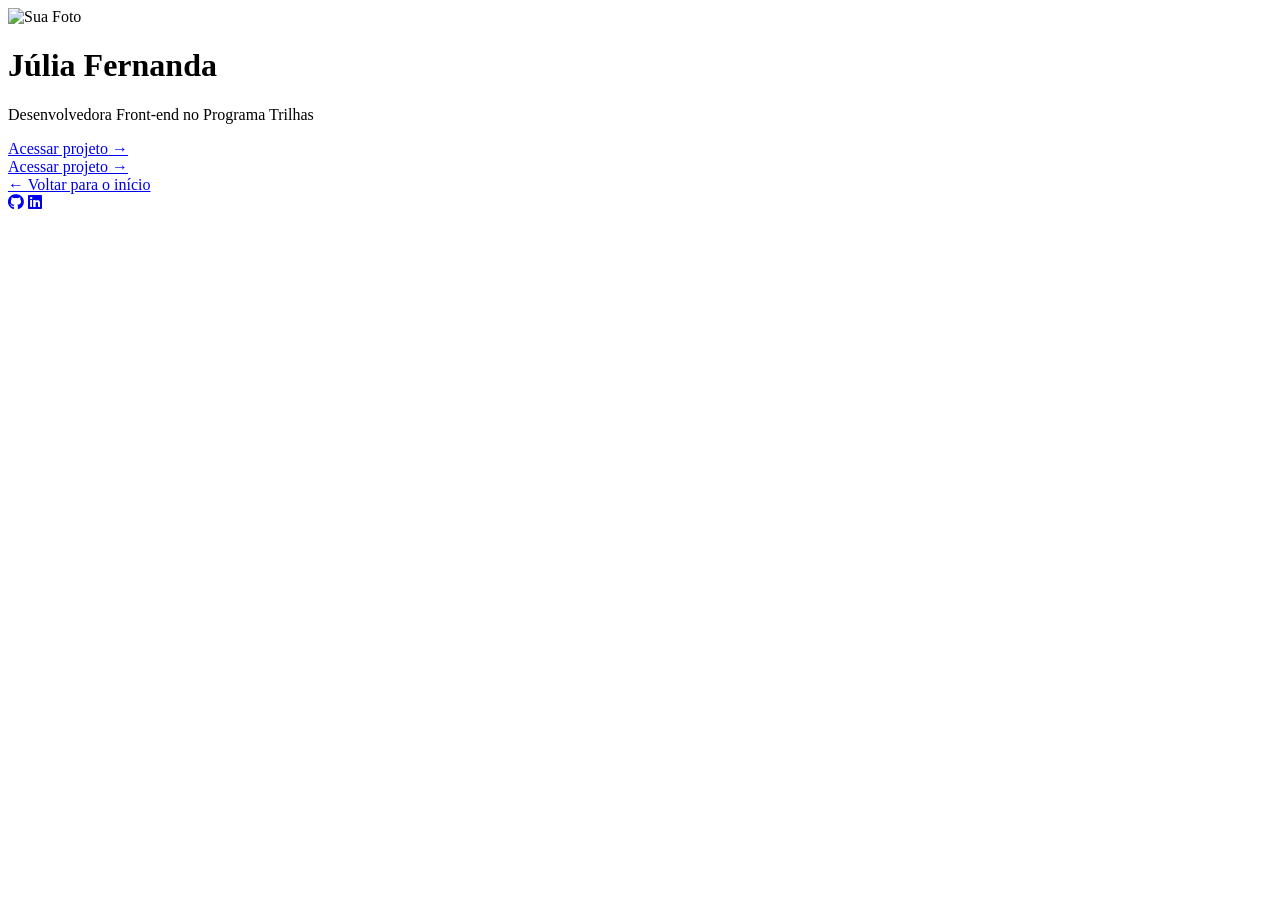
==== projetos.html @ 062f181a "Create projetos.html for portfolio projects page" ====
<!DOCTYPE html>
<html lang="pt-BR">
<head>
    <meta charset="UTF-8">
    <meta name="viewport" content="width=device-width, initial-scale=1.0">
    <title>Portfólio - Projetos</title>
    <link rel="stylesheet" href="style.css">
    <link rel="stylesheet" href="https://cdnjs.cloudflare.com/ajax/libs/font-awesome/6.0.0/css/all.min.css">
</head>
<body>
    <div class="card-container width-wide">
        <div class="profile-header">
            <img src="https://via.placeholder.com/100" alt="Sua Foto" class="profile-img">
            <h1>Júlia Fernanda</h1>
            <p class="subtitle">Desenvolvedora Front-end no Programa Trilhas</p>
        </div>
        <div class="projects-grid">
            <div class="project-card">
                <div class="project-img-placeholder"></div>
                <a href="https://github.com/juliarabbelo" target="_blank" class="btn-project">Acessar projeto →</a>
            </div>
            <div class="project-card">
                <div class="project-img-placeholder"></div>
                <a href="https://github.com/juliarabbelo" target="_blank" class="btn-project">Acessar projeto →</a>
            </div>
        </div>
        <div class="back-link">
            <a href="index.html" class="btn-back">← Voltar para o início</a>
        </div>
        <div class="social-icons">
            <a href="https://github.com/juliarabbelo" target="_blank"><i class="fab fa-github"></i></a>
            <a href="https://linkedin.com" target="_blank"><i class="fab fa-linkedin"></i></a>
        </div>
    </div>
</body>
</html>
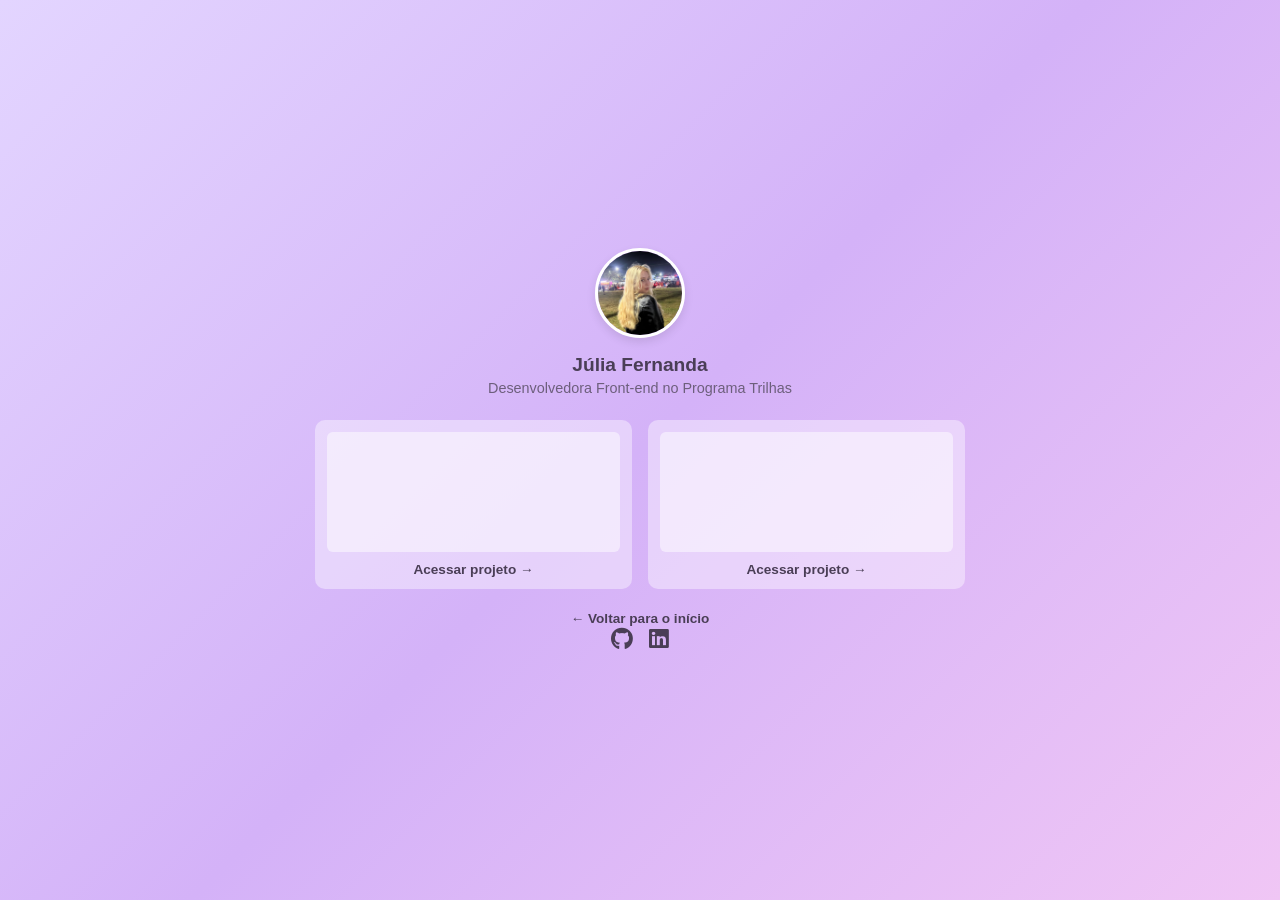
==== commit 3b147f57: "Update profile image source in projetos.html" ====
--- a/projetos.html
+++ b/projetos.html
@@ -10,7 +10,7 @@
 <body>
     <div class="card-container width-wide">
         <div class="profile-header">
-            <img src="https://via.placeholder.com/100" alt="Sua Foto" class="profile-img">
+            <img src="minha-foto.jpg" alt="Sua Foto" class="profile-img">
             <h1>Júlia Fernanda</h1>
             <p class="subtitle">Desenvolvedora Front-end no Programa Trilhas</p>
         </div>
--- a/style.css
+++ b/style.css
@@ -0,0 +1,112 @@
+* {
+    margin: 0;
+    padding: 0;
+    box-sizing: border-box;
+    font-family: 'Segoe UI', Tahoma, Geneva, Verdana, sans-serif;
+}
+body {
+    min-height: 100vh;
+    display: flex;
+    justify-content: center;
+    align-items: center;
+    background: linear-gradient(135deg, #e3d5ff 0%, #d4b2f8 50%, #f0c6f5 100%);
+    padding: 20px;
+}
+.card-container {
+    width: 100%;
+    max-width: 480px;
+    display: flex;
+    flex-direction: column;
+    align-items: center;
+    text-align: center;
+}
+.card-container.width-wide {
+    max-width: 650px;
+}
+.profile-img {
+    width: 90px;
+    height: 90px;
+    border-radius: 50%;
+    object-fit: cover;
+    margin-bottom: 12px;
+    border: 3px solid #fff;
+    box-shadow: 0 4px 10px rgba(0, 0, 0, 0.1);
+}
+.profile-header h1 {
+    font-size: 1.2rem;
+    color: #4a3e56;
+    margin-bottom: 4px;
+}
+.subtitle {
+    font-size: 0.9rem;
+    color: #6d5f7c;
+    margin-bottom: 24px;
+}
+.nav-links {
+    width: 100%;
+    display: flex;
+    flex-direction: column;
+    gap: 12px;
+    margin-bottom: 24px;
+}
+.btn {
+    width: 100%;
+    padding: 12px 20px;
+    background: rgba(255, 255, 255, 0.4);
+    border: 1px solid rgba(255, 255, 255, 0.6);
+    border-radius: 8px;
+    color: #4a3e56;
+    text-decoration: none;
+    font-weight: 500;
+    font-size: 0.95rem;
+    transition: all 0.3s ease;
+    box-shadow: 0 2px 6px rgba(0, 0, 0, 0.05);
+}
+.btn:hover {
+    background: rgba(255, 255, 255, 0.7);
+}
+.about-content {
+    background: rgba(255, 255, 255, 0.3);
+    padding: 20px;
+    border-radius: 12px;
+    color: #4a3e56;
+    font-size: 0.95rem;
+    line-height: 1.6;
+    margin-bottom: 20px;
+}
+.projects-grid {
+    display: grid;
+    grid-template-columns: repeat(auto-fit, minmax(200px, 1fr));
+    gap: 16px;
+    width: 100%;
+    margin-bottom: 20px;
+}
+.project-card {
+    background: rgba(255, 255, 255, 0.4);
+    border-radius: 10px;
+    padding: 12px;
+    display: flex;
+    flex-direction: column;
+    align-items: center;
+    gap: 10px;
+}
+.project-img-placeholder {
+    width: 100%;
+    height: 120px;
+    background-color: rgba(255, 255, 255, 0.5);
+    border-radius: 6px;
+}
+.btn-project, .btn-back {
+    text-decoration: none;
+    color: #4a3e56;
+    font-size: 0.85rem;
+    font-weight: 600;
+}
+.social-icons {
+    display: flex;
+    gap: 16px;
+}
+.social-icons a {
+    color: #4a3e56;
+    font-size: 1.4rem;
+}
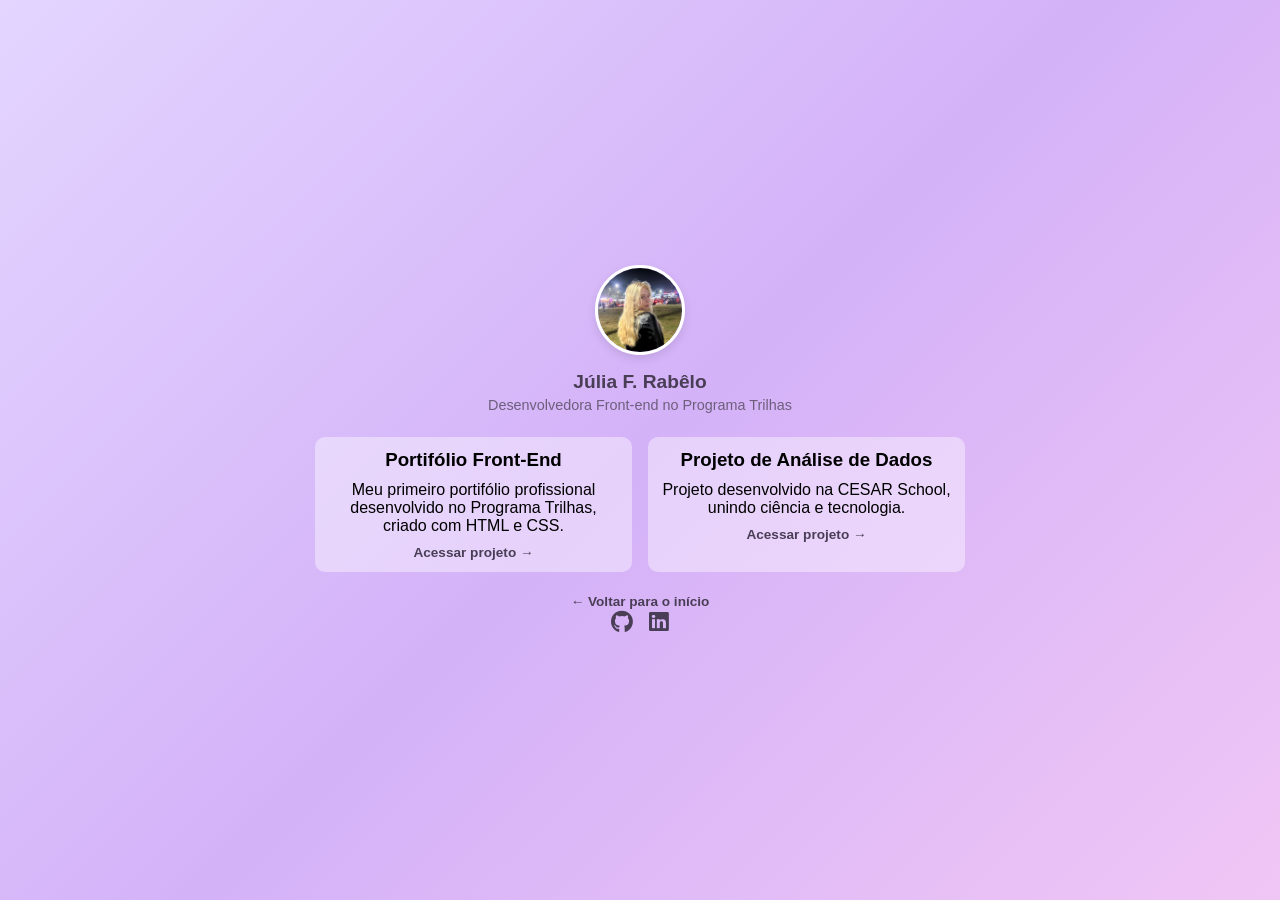
==== commit d138e399: "Update projetos.html with new project details Added new project cards for portfolio and data analysi" ====
--- a/projetos.html
+++ b/projetos.html
@@ -11,18 +11,21 @@
     <div class="card-container width-wide">
         <div class="profile-header">
             <img src="minha-foto.jpg" alt="Sua Foto" class="profile-img">
-            <h1>Júlia Fernanda</h1>
+            <h1>Júlia F. Rabêlo</h1>
             <p class="subtitle">Desenvolvedora Front-end no Programa Trilhas</p>
         </div>
         <div class="projects-grid">
-            <div class="project-card">
-                <div class="project-img-placeholder"></div>
-                <a href="https://github.com/juliarabbelo" target="_blank" class="btn-project">Acessar projeto →</a>
-            </div>
-            <div class="project-card">
-                <div class="project-img-placeholder"></div>
-                <a href="https://github.com/juliarabbelo" target="_blank" class="btn-project">Acessar projeto →</a>
-            </div>
+           <div class="project-card"> 
+               <h3>Portifólio Front-End</h3>
+               <p>Meu primeiro portifólio profissional desenvolvido no Programa Trilhas, criado com HTML e CSS.</p>
+    <a href="https://juliarabbelo.github.io/Meu-primeiro-reposit-rio-/" target="_blank" class="btn-project">Acessar projeto →</a>
+</div>
+
+<div class="project-card">
+    <h3>Projeto de Análise de Dados</h3>
+    <p>Projeto desenvolvido na CESAR School, unindo ciência e tecnologia.</p>
+    <a href="https://github.com/juliarabbelo" target="_blank" class="btn-project">Acessar projeto →</a>
+</div>
         </div>
         <div class="back-link">
             <a href="index.html" class="btn-back">← Voltar para o início</a>
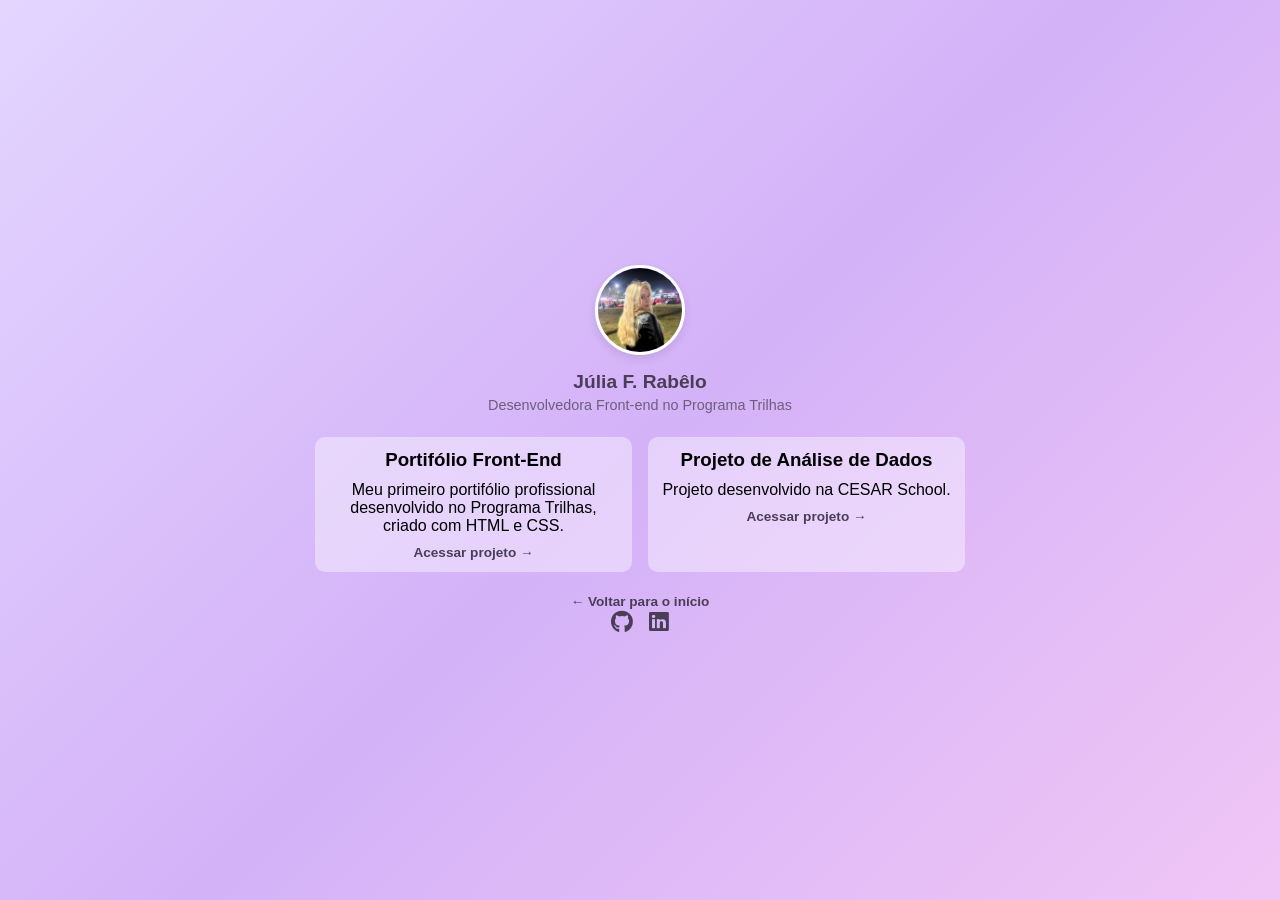
==== commit c8ccd419: "Update project description in projetos.html Removed the phrase 'unindo ciência e tecnologia' from th" ====
--- a/projetos.html
+++ b/projetos.html
@@ -23,7 +23,7 @@
 
 <div class="project-card">
     <h3>Projeto de Análise de Dados</h3>
-    <p>Projeto desenvolvido na CESAR School, unindo ciência e tecnologia.</p>
+    <p>Projeto desenvolvido na CESAR School.</p>
     <a href="https://github.com/juliarabbelo" target="_blank" class="btn-project">Acessar projeto →</a>
 </div>
         </div>
